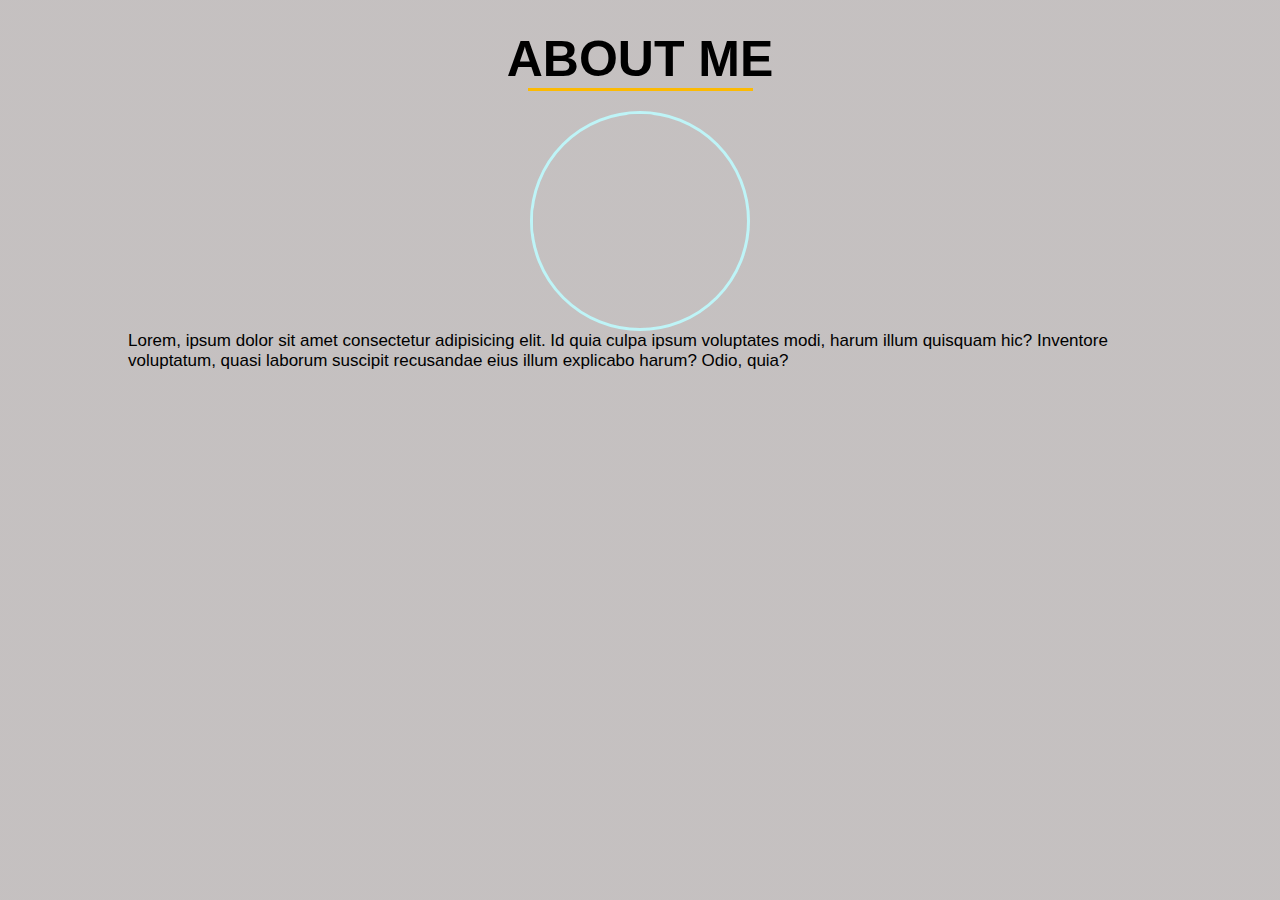
==== about/about.html @ 768d25a9 "13th niv" ====
<!DOCTYPE html>
<html lang="en">
<head>
    <meta charset="UTF-8">
    <meta name="viewport" content="width=device-width, initial-scale=1.0">
    <title>About</title>
    <link rel="stylesheet" href="about.css">
</head>
<body>
    <div class="section">
    <div class="hero">
        <article>
            <h2><center><b>About Me</b></center></h2>
            <img src="images/mypic.jpg">
            <content>
                Lorem, ipsum dolor sit amet consectetur adipisicing elit. Id quia culpa ipsum voluptates modi, harum illum quisquam hic? Inventore voluptatum, quasi laborum suscipit recusandae eius illum explicabo harum? Odio, quia?
            </content>
        </article>
    </div>
</body>
</html>
---- about/about.css ----
*{
    margin:0px;
    padding:0px;
    box-sizing: border-box;
    font-family: sans-serif;
}
body{
    min-height:100vh ;
    background-color: linear-gradient(rgba(0,0,0,0.70));
    background-image: linear-gradient(rgba(172, 166, 166, 0.7)),url(mypic.jpg);
    background-position: center;
    background-repeat: cover;
}
.hero{
    width: 80%;
    margin: auto;
    padding:30px 0px;

}
article h2{
    font-size: 50px;
    font-weight: 600;
    text-transform: uppercase;
    color:black;
}
article h2::after{
    content: "";
    height: 3px;
    width:225px;
    background-color: #fcba03;
    display: block;
    margin: auto;
}
img{
    margin: auto;
    display: block;
    margin-top: 20px;
    height:220px;
    width:220px;
    border-radius:50%;
    border:3px solid #bef4f7;
}
content{
    font-size: 17px;
    
}
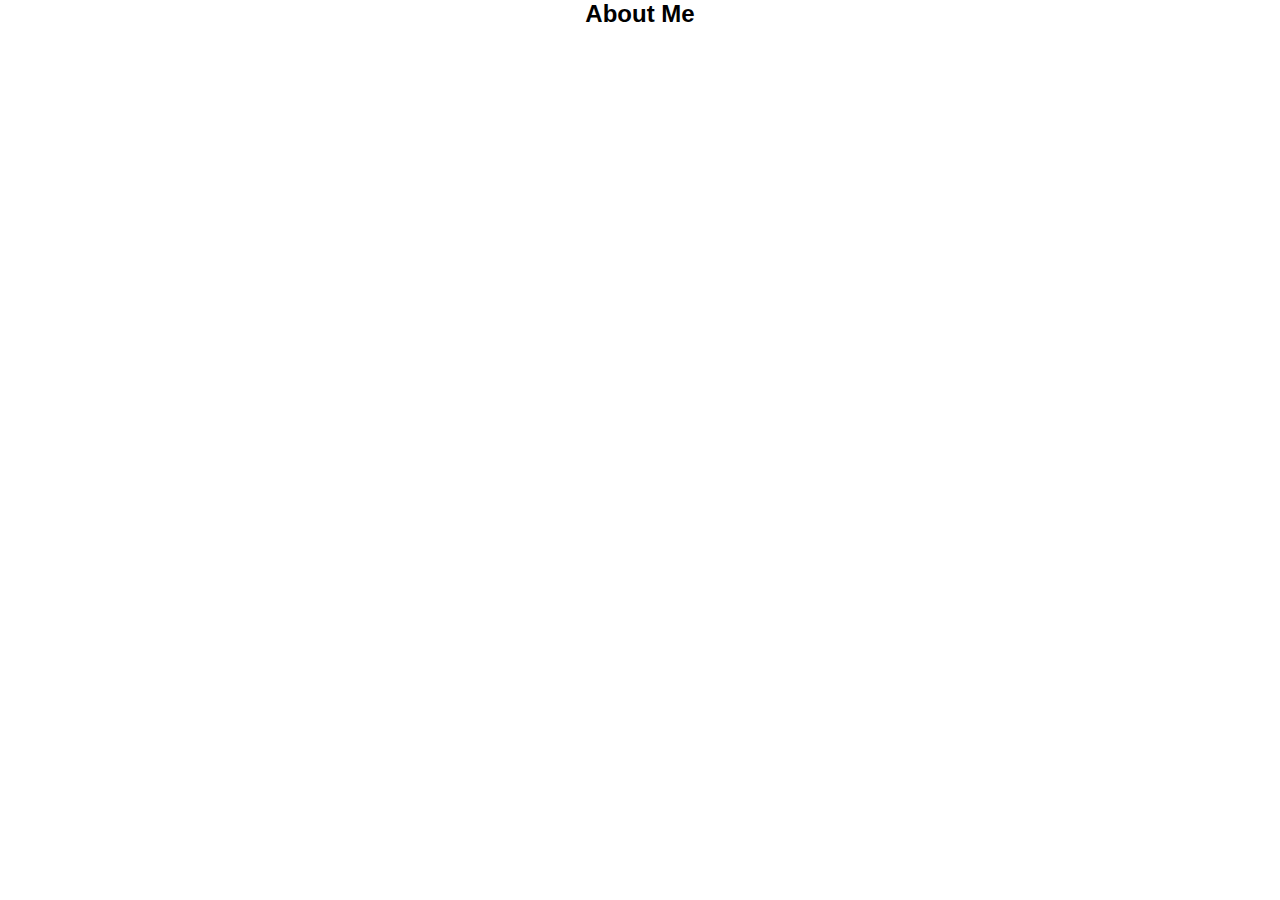
==== commit 93112d06: "third commit" ====
--- a/about/about.html
+++ b/about/about.html
@@ -11,10 +11,9 @@
     <div class="hero">
         <article>
             <h2><center><b>About Me</b></center></h2>
-            <img src="images/mypic.jpg">
-            <content>
-                Lorem, ipsum dolor sit amet consectetur adipisicing elit. Id quia culpa ipsum voluptates modi, harum illum quisquam hic? Inventore voluptatum, quasi laborum suscipit recusandae eius illum explicabo harum? Odio, quia?
-            </content>
+            
+  
+
         </article>
     </div>
 </body>
--- a/about/about.css
+++ b/about/about.css
@@ -4,43 +4,44 @@
     box-sizing: border-box;
     font-family: sans-serif;
 }
-body{
-    min-height:100vh ;
-    background-color: linear-gradient(rgba(0,0,0,0.70));
-    background-image: linear-gradient(rgba(172, 166, 166, 0.7)),url(mypic.jpg);
-    background-position: center;
-    background-repeat: cover;
+.bannerBgImage{
+    height: 100vh;
+    background: url("images/bannerBgImage.jpg");
+    background-size: cover;
+    position: relative;
 }
-.hero{
-    width: 80%;
-    margin: auto;
-    padding:30px 0px;
 
+.bannerText{
+    text-align: right;
+    position: absolute;
+    top: 50%;
+    left: 50%;
+    transform: translate(-50%, -50%);
+    color: white;
 }
-article h2{
-    font-size: 50px;
-    font-weight: 600;
-    text-transform: uppercase;
-    color:black;
+.bannerTitle{
+    font-size: 4rem;
 }
-article h2::after{
-    content: "";
-    height: 3px;
-    width:225px;
-    background-color: #fcba03;
-    display: block;
-    margin: auto;
+.bannerDesc{
+    font-size: 2rem;
 }
-img{
-    margin: auto;
-    display: block;
-    margin-top: 20px;
-    height:220px;
-    width:220px;
-    border-radius:50%;
-    border:3px solid #bef4f7;
+.card{
+    cursor: pointer;
 }
-content{
-    font-size: 17px;
+
+.card:hover{
+    background-color: #d87093;
+    border: 2px solid #9acd32;
     
+}
+.BIcon{
+    width: 100%;
+    text-align: center;
+    font-size: 40px;
+}
+.img-fluid:hover{
+    border: 2px solid yellowgreen;
+}
+.card-img-top{
+    height:300px;
 }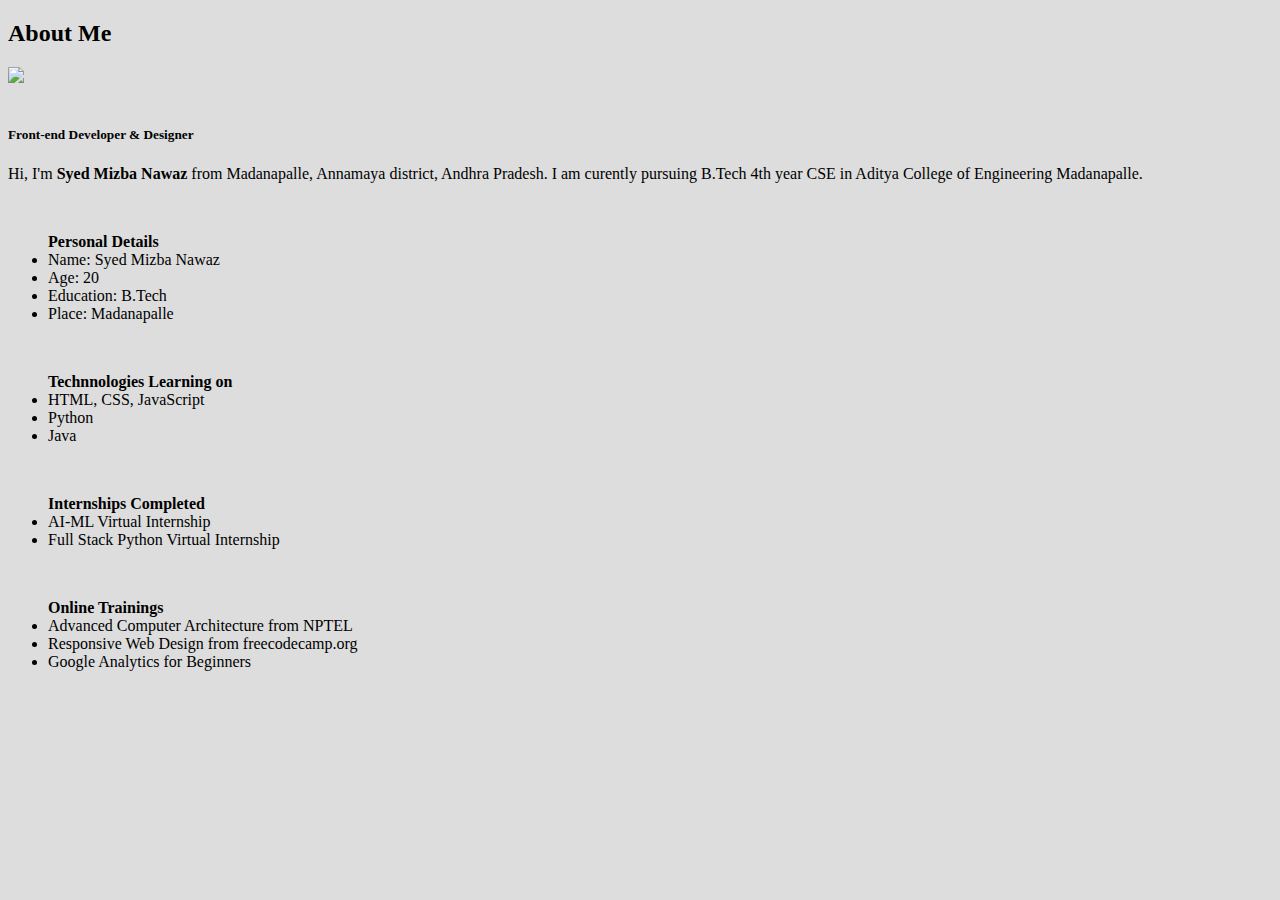
==== commit 5949b1e1: "Update about.html" ====
--- a/about/about.html
+++ b/about/about.html
@@ -1,20 +1,53 @@
 <!DOCTYPE html>
 <html lang="en">
 <head>
-    <meta charset="UTF-8">
-    <meta name="viewport" content="width=device-width, initial-scale=1.0">
-    <title>About</title>
-    <link rel="stylesheet" href="about.css">
+  <meta charset="UTF-8">
+  <meta name="viewport" content="width=device-width, initial-scale=1.0">
+  <meta http-equiv="X-UA-Compatible" content="ie=edge">
+ <title> About me </title>
 </head>
-<body>
-    <div class="section">
-    <div class="hero">
-        <article>
-            <h2><center><b>About Me</b></center></h2>
-            
-  
-
-        </article>
+<body style="background: #ddd;">
+  <section class="about-us">
+    <div class="about">
+        
+      <div class="text">
+        
+        <h2>About Me</h2>
+        <div class="circular--portrait"> <img src="images/photo1.jpeg" /> </div><br>
+        <h5>Front-end Developer & <span>Designer</span></h5>
+        <p>Hi, I'm <b>Syed Mizba Nawaz</b> from Madanapalle, Annamaya district, Andhra Pradesh. I am curently
+            pursuing B.Tech 4th year CSE in Aditya College of Engineering Madanapalle.
+        </p><br>
+        
+      
+        <ul>
+            <b>Personal Details</b>
+            <li>Name: Syed Mizba Nawaz</li>
+            <li>Age: 20</li>
+            <li>Education: B.Tech</li>
+            <li>Place: Madanapalle</li>
+          </ul><br>
+        
+        <ul>
+            <b>Technnologies Learning on</b><br>
+            <li>HTML, CSS, JavaScript</li>
+            <li>Python</li>
+            <li>Java</li>
+        </ul><br>
+        <ul>
+            <b>Internships Completed</b>
+            <li>AI-ML Virtual Internship</li>
+            <li>Full Stack Python Virtual Internship</li>
+        </ul><br>
+        <ul>
+            <b>Online Trainings</b>
+            <li>Advanced Computer Architecture from NPTEL</li>
+            <li>Responsive Web Design from freecodecamp.org</li>
+            <li>Google Analytics for Beginners </li>
+        </ul><br>
+        <br><br>
+      </div>
     </div>
+  </section>
 </body>
-</html>+</html>
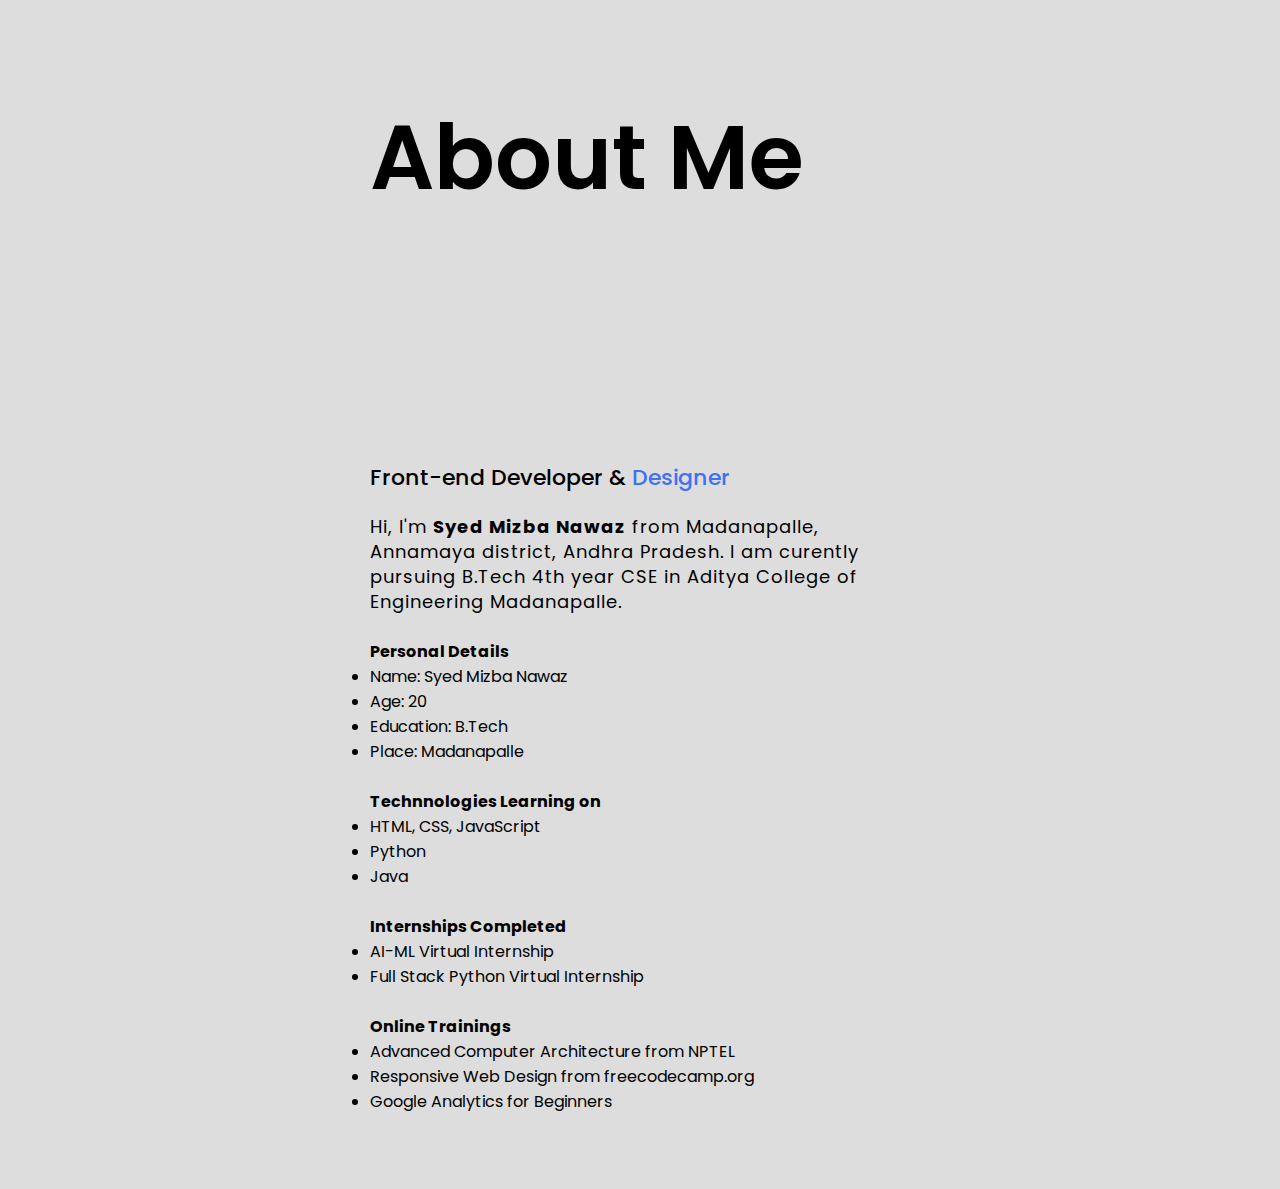
==== commit 9991aa02: "Update about.html" ====
--- a/about/about.html
+++ b/about/about.html
@@ -4,6 +4,7 @@
   <meta charset="UTF-8">
   <meta name="viewport" content="width=device-width, initial-scale=1.0">
   <meta http-equiv="X-UA-Compatible" content="ie=edge">
+   <link rel="stylesheet" href="about.css">
  <title> About me </title>
 </head>
 <body style="background: #ddd;">
--- a/about/about.css
+++ b/about/about.css
@@ -0,0 +1,54 @@
+@import url('https://fonts.googleapis.com/css2?family=Poppins:wght@200;300;400;500&display=swap');
+    .circular--portrait { 
+        position: relative; 
+        width: 200px; 
+        height: 200px; 
+        overflow: hidden; 
+        border-radius: 50%; 
+    } 
+    .circular--portrait img { 
+        width: 100%; 
+        height: auto; 
+    }
+
+*{
+  margin: 0;
+  padding: 0;
+  box-sizing: border-box;
+  font-family: 'Poppins', sans-serif;
+}
+.about-us{
+  height: 100vh;
+  width: 100%;
+  padding: 90px 0;
+  
+}
+.about{
+  width: 1130px;
+  max-width: 85%;
+  margin: 0 auto;
+  display: flex;
+  align-items: center;
+  justify-content: space-around;
+}
+.text{
+  width: 540px;
+}
+.text h2{
+  font-size: 90px;
+  font-weight: 600;
+  margin-bottom: 10px;
+}
+.text h5{
+  font-size: 22px;
+  font-weight: 500;
+  margin-bottom: 20px;
+}
+span{
+  color: #4070f4;
+}
+.text p{
+  font-size: 18px;
+  line-height: 25px;
+  letter-spacing: 1px;
+}
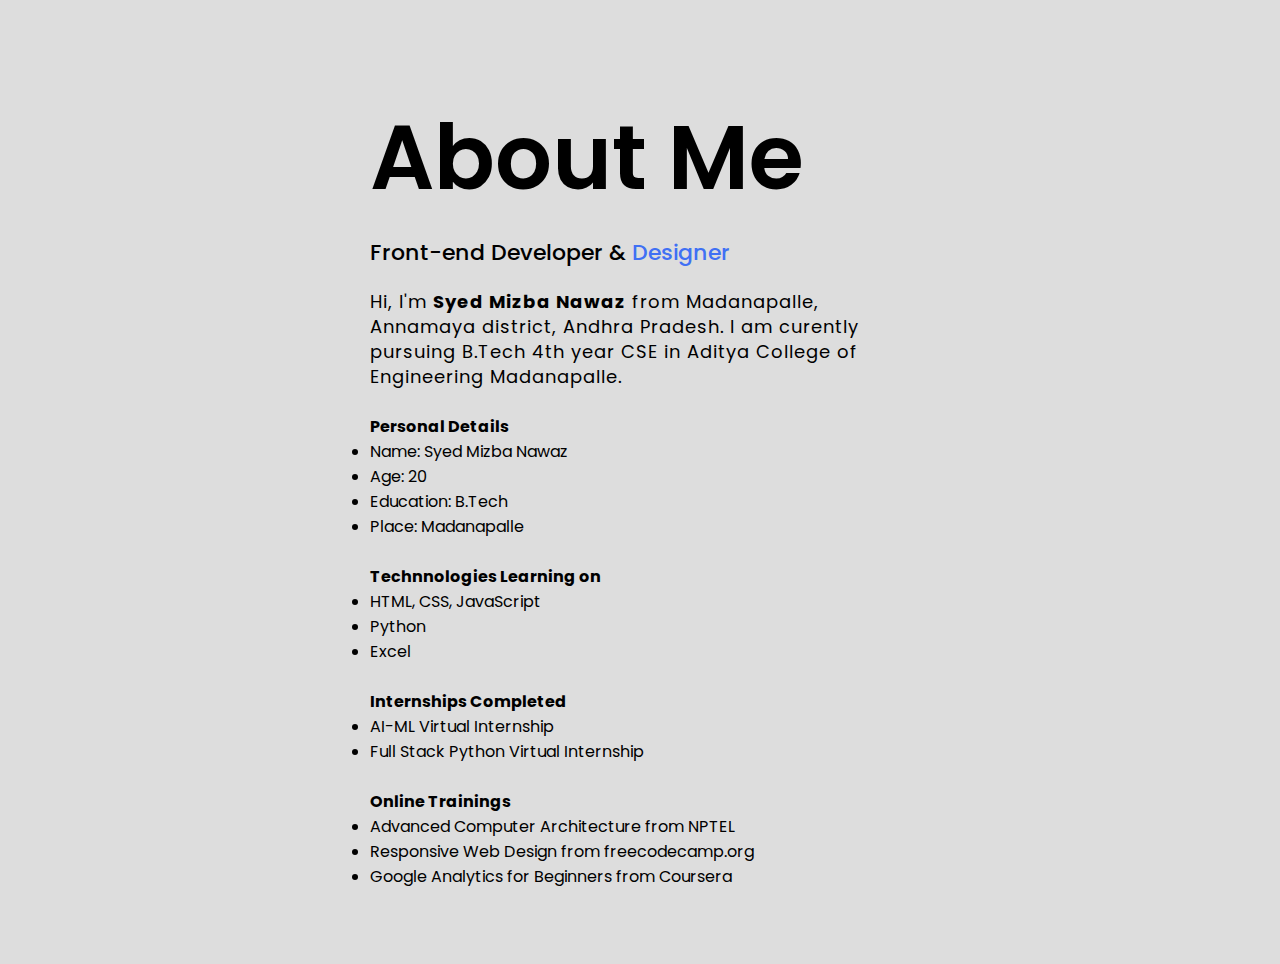
==== commit 0041263e: "commit7" ====
--- a/about/about.html
+++ b/about/about.html
@@ -12,9 +12,8 @@
     <div class="about">
         
       <div class="text">
-        
+      
         <h2>About Me</h2>
-        <div class="circular--portrait"> <img src="images/photo1.jpeg" /> </div><br>
         <h5>Front-end Developer & <span>Designer</span></h5>
         <p>Hi, I'm <b>Syed Mizba Nawaz</b> from Madanapalle, Annamaya district, Andhra Pradesh. I am curently
             pursuing B.Tech 4th year CSE in Aditya College of Engineering Madanapalle.
@@ -33,7 +32,7 @@
             <b>Technnologies Learning on</b><br>
             <li>HTML, CSS, JavaScript</li>
             <li>Python</li>
-            <li>Java</li>
+            <li>Excel</li>
         </ul><br>
         <ul>
             <b>Internships Completed</b>
@@ -44,7 +43,7 @@
             <b>Online Trainings</b>
             <li>Advanced Computer Architecture from NPTEL</li>
             <li>Responsive Web Design from freecodecamp.org</li>
-            <li>Google Analytics for Beginners </li>
+            <li>Google Analytics for Beginners from Coursera</li>
         </ul><br>
         <br><br>
       </div>
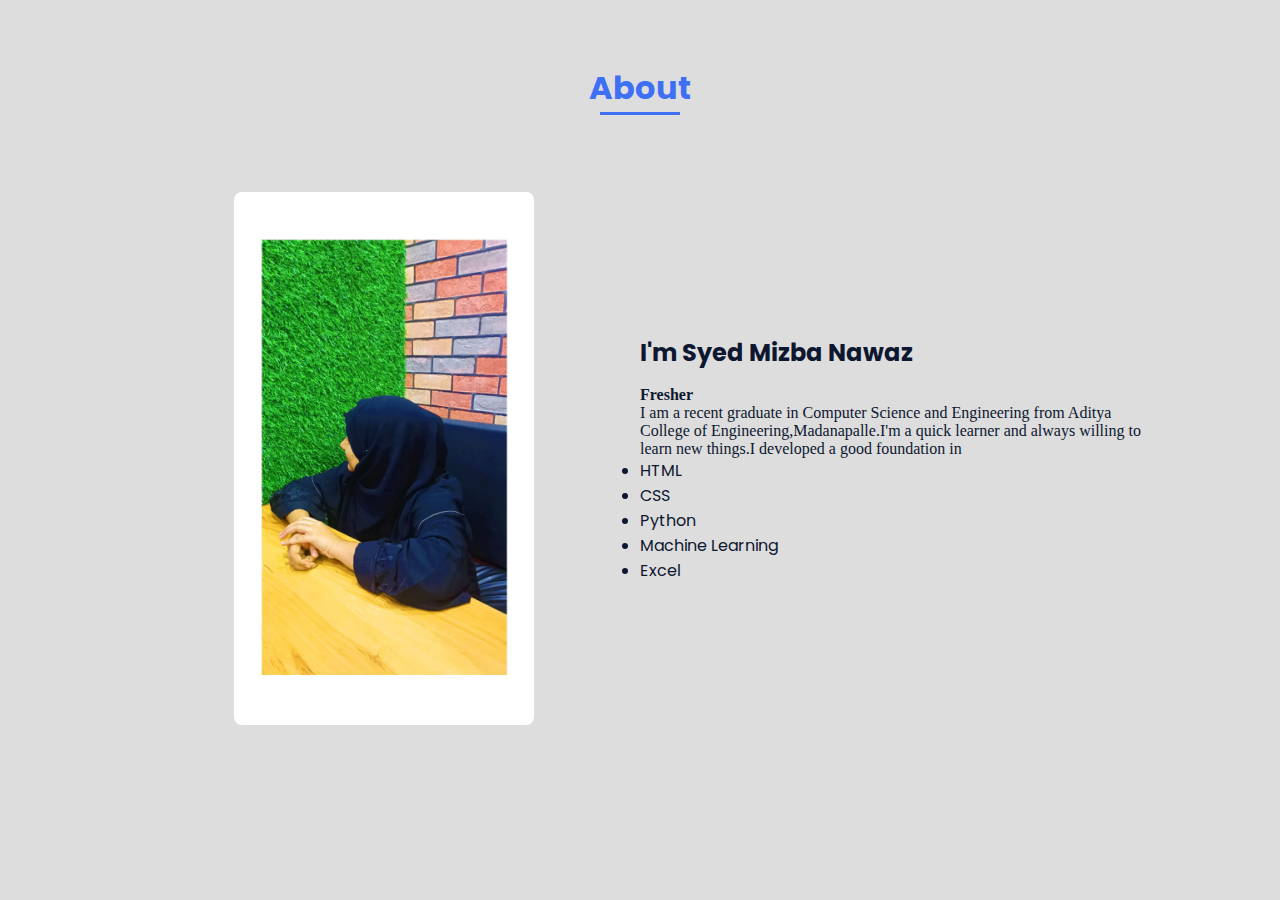
==== commit 4d2bcad7: "apr 21" ====
--- a/about/about.html
+++ b/about/about.html
@@ -5,49 +5,42 @@
   <meta name="viewport" content="width=device-width, initial-scale=1.0">
   <meta http-equiv="X-UA-Compatible" content="ie=edge">
    <link rel="stylesheet" href="about.css">
- <title> About me </title>
+   <link rel="stylesheet" href="https://cdnjs.cloudflare.com/ajax/libs/font-awesome/4.7.0/css/font-awesome.min.css">
 </head>
 <body style="background: #ddd;">
   <section class="about-us">
     <div class="about">
         
       <div class="text">
-      
-        <h2>About Me</h2>
-        <h5>Front-end Developer & <span>Designer</span></h5>
-        <p>Hi, I'm <b>Syed Mizba Nawaz</b> from Madanapalle, Annamaya district, Andhra Pradesh. I am curently
-            pursuing B.Tech 4th year CSE in Aditya College of Engineering Madanapalle.
-        </p><br>
+        <section class="about section " id="about">
+          <h2 class="section-title">About</h2>
+
+          <div class="about__container bd-grid">
+              <div class="about__img">
+                  <img src="Mizba-image.jpg" alt="">
+              </div>
+              
+              <div>
+                  <h2 class="about__subtitle">I'm Syed Mizba Nawaz</h2>
+                  <p class="about__text"><b>Fresher</b></br>
+                  I am a recent graduate in Computer Science and Engineering from Aditya College of Engineering,Madanapalle.I'm a quick learner and always willing to learn new things.I developed a good foundation in
+                    <l>
+                      <li>HTML</li>
+                      <li>CSS</li>
+                      <li>Python</li>
+                      <li>Machine Learning</li>
+                      <li>Excel</li>
+                    </ul>
+                    
+                  </p>         
+              </div>                                   
+          </div>
+      </section>
+        <br><br>
         
-      
-        <ul>
-            <b>Personal Details</b>
-            <li>Name: Syed Mizba Nawaz</li>
-            <li>Age: 20</li>
-            <li>Education: B.Tech</li>
-            <li>Place: Madanapalle</li>
-          </ul><br>
-        
-        <ul>
-            <b>Technnologies Learning on</b><br>
-            <li>HTML, CSS, JavaScript</li>
-            <li>Python</li>
-            <li>Excel</li>
-        </ul><br>
-        <ul>
-            <b>Internships Completed</b>
-            <li>AI-ML Virtual Internship</li>
-            <li>Full Stack Python Virtual Internship</li>
-        </ul><br>
-        <ul>
-            <b>Online Trainings</b>
-            <li>Advanced Computer Architecture from NPTEL</li>
-            <li>Responsive Web Design from freecodecamp.org</li>
-            <li>Google Analytics for Beginners from Coursera</li>
-        </ul><br>
-        <br><br>
       </div>
     </div>
+    
   </section>
 </body>
 </html>
--- a/about/about.css
+++ b/about/about.css
@@ -1,54 +1,486 @@
 @import url('https://fonts.googleapis.com/css2?family=Poppins:wght@200;300;400;500&display=swap');
-    .circular--portrait { 
-        position: relative; 
-        width: 200px; 
-        height: 200px; 
-        overflow: hidden; 
-        border-radius: 50%; 
-    } 
-    .circular--portrait img { 
-        width: 100%; 
-        height: auto; 
-    }
-
-*{
+/*===== GOOGLE FONTS =====*/
+@import url("https://fonts.googleapis.com/css2?family=Poppins:wght@400;600;700&display=swap");
+/*===== VARIABLES CSS =====*/
+:root {
+  --header-height: 3rem;
+  --font-semi: 600;
+  /*===== Colores =====*/
+  /*Purple 260 - Red 355 - Blue 224 - Pink 340*/
+  /* HSL color mode */
+  --hue-color: 224;
+  --first-color: hsl(var(--hue-color), 89%, 60%);
+  --second-color: hsl(var(--hue-color), 56%, 12%);
+  /*===== Fuente y tipografia =====*/
+  --body-font: "Poppins", sans-serif;
+  --big-font-size: 2rem;
+  --h2-font-size: 1.25rem;
+  --normal-font-size: .938rem;
+  --smaller-font-size: .75rem;
+  /*===== Margenes =====*/
+  --mb-2: 1rem;
+  --mb-4: 2rem;
+  --mb-5: 2.5rem;
+  --mb-6: 3rem;
+  /*===== z index =====*/
+  --z-back: -10;
+  --z-fixed: 100;
+}
+@media screen and (min-width: 968px) {
+  :root {
+    --big-font-size: 3.5rem;
+    --h2-font-size: 2rem;
+    --normal-font-size: 1rem;
+    --smaller-font-size: .875rem;
+  }
+}
+
+/*===== BASE =====*/
+*, ::before, ::after {
+  box-sizing: border-box;
+}
+
+html {
+  scroll-behavior: smooth;
+}
+
+body {
+  margin: var(--header-height) 0 0 0;
+  font-family: var(--body-font);
+  font-size: var(--normal-font-size);
+  color: var(--second-color);
+}
+
+h1, h2, p {
   margin: 0;
-  padding: 0;
-  box-sizing: border-box;
-  font-family: 'Poppins', sans-serif;
-}
-.about-us{
-  height: 100vh;
+}
+
+
+
+a {
+  text-decoration: none;
+}
+
+img {
+  max-width: 100%;
+  height: auto;
+  display: block;
+}
+
+/*===== CLASS CSS ===== */
+.section-title {
+  position: relative;
+  font-size: var(--h2-font-size);
+  color: var(--first-color);
+  
+  margin-bottom: var(--mb-4);
+  text-align: center;
+}
+.section-title::after {
+  position: absolute;
+  content: "";
+  width: 64px;
+  height: 0.18rem;
+  left: 0;
+  right: 0;
+  margin: auto;
+  top: 0;
+  background-color: var(--first-color);
+}
+
+.section {
+  padding-top: 3rem;
+  padding-bottom: 2rem;
+}
+
+/*===== LAYOUT =====*/
+.bd-grid {
+  max-width: 1024px;
+  display: grid;
+  margin-left: var(--mb-2);
+  margin-right: var(--mb-2);
+}
+
+.l-header {
   width: 100%;
-  padding: 90px 0;
-  
-}
-.about{
-  width: 1130px;
-  max-width: 85%;
-  margin: 0 auto;
+  position: fixed;
+  top: 0;
+  left: 0;
+  z-index: var(--z-fixed);
+  background-color: #fff;
+  box-shadow: 0 1px 4px rgba(146, 161, 176, 0.15);
+}
+
+/*===== NAV =====*/
+.nav {
+  height: var(--header-height);
+  display: flex;
+  justify-content: space-between;
+  align-items: center;
+  font-weight: var(--font-semi);
+}
+@media screen and (max-width: 767px) {
+  .nav__menu {
+    position: fixed;
+    top: var(--header-height);
+    right: -100%;
+    width: 80%;
+    height: 100%;
+    padding: 2rem;
+    background-color: var(--second-color);
+    transition: 0.5s;
+  }
+}
+.nav__item {
+  margin-bottom: var(--mb-4);
+}
+.nav__link {
+  position: relative;
+  color: #fff;
+}
+.nav__link:hover {
+  position: relative;
+}
+.nav__link:hover::after {
+  position: absolute;
+  content: "";
+  width: 100%;
+  height: 0.18rem;
+  left: 0;
+  top: 2rem;
+  background-color: var(--first-color);
+}
+.nav__logo {
+  color: var(--second-color);
+}
+.nav__toggle {
+  color: var(--second-color);
+  font-size: 1.5rem;
+  cursor: pointer;
+}
+
+/*Active menu*/
+.active-link::after {
+  position: absolute;
+  content: "";
+  width: 100%;
+  height: 0.18rem;
+  left: 0;
+  top: 2rem;
+  background-color: var(--first-color);
+}
+
+/*=== Show menu ===*/
+.show {
+  right: 0;
+}
+
+/*===== HOME =====*/
+.home {
+  position: relative;
+  row-gap: 5rem;
+  padding: 4rem 0 5rem;
+}
+.home__data {
+  align-self: center;
+}
+.home__title {
+  font-size: var(--big-font-size);
+  margin-bottom: var(--mb-5);
+}
+.home__title-color {
+  color: var(--first-color);
+}
+.home__social {
+  display: flex;
+  flex-direction: column;
+}
+.home__social-icon {
+  width: max-content;
+  margin-bottom: var(--mb-2);
+  font-size: 1.5rem;
+  color: var(--second-color);
+}
+.home__social-icon:hover {
+  color: var(--first-color);
+}
+.home__img {
+  position: absolute;
+  right: 0;
+  bottom: 0;
+  width: 260px;
+}
+.home__blob {
+  fill: var(--first-color);
+}
+.home__blob-img {
+  width: 360px;
+}
+
+/*BUTTONS*/
+.button {
+  display: inline-block;
+  background-color: var(--first-color);
+  color: #fff;
+  padding: 0.75rem 2.5rem;
+  font-weight: var(--font-semi);
+  border-radius: 0.5rem;
+  transition: 0.3s;
+}
+.button:hover {
+  box-shadow: 0px 10px 36px rgba(0, 0, 0, 0.15);
+}
+
+/* ===== ABOUT =====*/
+.about__container {
+  row-gap: 2rem;
+  text-align: center;
+}
+.about__subtitle {
+  margin-bottom: var(--mb-2);
+}
+.about__img {
+  justify-self: center;
+}
+.about__img img {
+  width: 200px;
+  border-radius: 0.5rem;
+}
+
+/* ===== SKILLS =====*/
+.skills__container {
+  row-gap: 2rem;
+  text-align: center;
+}
+.skills__subtitle {
+  margin-bottom: var(--mb-2);
+}
+.skills__text {
+  margin-bottom: var(--mb-4);
+}
+.skills__data {
+  display: flex;
+  justify-content: space-between;
+  align-items: center;
+  position: relative;
+  font-weight: var(--font-semi);
+  padding: 0.5rem 1rem;
+  margin-bottom: var(--mb-4);
+  border-radius: 0.5rem;
+  box-shadow: 0px 4px 25px rgba(14, 36, 49, 0.15);
+}
+.skills__icon {
+  font-size: 2rem;
+  margin-right: var(--mb-2);
+  color: var(--first-color);
+}
+.skills__names {
   display: flex;
   align-items: center;
-  justify-content: space-around;
-}
-.text{
-  width: 540px;
-}
-.text h2{
-  font-size: 90px;
-  font-weight: 600;
-  margin-bottom: 10px;
-}
-.text h5{
-  font-size: 22px;
-  font-weight: 500;
-  margin-bottom: 20px;
-}
-span{
-  color: #4070f4;
-}
-.text p{
-  font-size: 18px;
-  line-height: 25px;
-  letter-spacing: 1px;
-}
+}
+.skills__bar {
+  position: absolute;
+  left: 0;
+  bottom: 0;
+  background-color: var(--first-color);
+  height: 0.25rem;
+  border-radius: 0.5rem;
+  z-index: var(--z-back);
+}
+.skills__html {
+  width: 95%;
+}
+.skills__css {
+  width: 85%;
+}
+.skills__js {
+  width: 65%;
+}
+.skills__ux {
+  width: 85%;
+}
+.skills__img {
+  border-radius: 0.5rem;
+}
+
+/* ===== WORK =====*/
+.work__container {
+  row-gap: 2rem;
+}
+.work__img {
+  box-shadow: 0px 4px 25px rgba(14, 36, 49, 0.15);
+  border-radius: 0.5rem;
+  overflow: hidden;
+}
+.work__img img {
+  transition: 1s;
+}
+.work__img img:hover {
+  transform: scale(1.1);
+}
+
+/* ===== CONTACT =====*/
+.contact__input {
+  width: 100%;
+  font-size: var(--normal-font-size);
+  font-weight: var(--font-semi);
+  padding: 1rem;
+  border-radius: 0.5rem;
+  border: 1.5px solid var(--second-color);
+  outline: none;
+  margin-bottom: var(--mb-4);
+}
+.contact__button {
+  display: block;
+  border: none;
+  outline: none;
+  font-size: var(--normal-font-size);
+  cursor: pointer;
+  margin-left: auto;
+}
+
+/* ===== FOOTER =====*/
+.footer {
+  background-color: var(--second-color);
+  color: #fff;
+  text-align: center;
+  font-weight: var(--font-semi);
+  padding: 2rem 0;
+}
+.footer__title {
+  font-size: 2rem;
+  margin-bottom: var(--mb-4);
+}
+.footer__social {
+  margin-bottom: var(--mb-4);
+}
+.footer__icon {
+  font-size: 1.5rem;
+  color: #fff;
+  margin: 0 var(--mb-2);
+}
+.footer__copy {
+  font-size: var(--smaller-font-size);
+}
+
+/* ===== MEDIA QUERIES=====*/
+@media screen and (max-width: 320px) {
+  .home {
+    row-gap: 2rem;
+  }
+  .home__img {
+    width: 200px;
+  }
+}
+@media screen and (min-width: 576px) {
+  .home {
+    padding: 4rem 0 2rem;
+  }
+  .home__social {
+    padding-top: 0;
+    padding-bottom: 2.5rem;
+    flex-direction: row;
+    align-self: flex-end;
+  }
+  .home__social-icon {
+    margin-bottom: 0;
+    margin-right: var(--mb-4);
+  }
+  .home__img {
+    width: 300px;
+    bottom: 25%;
+  }
+  .about__container {
+    grid-template-columns: repeat(2, 1fr);
+    align-items: center;
+    text-align: initial;
+  }
+  .skills__container {
+    grid-template-columns: 0.7fr;
+    justify-content: center;
+    column-gap: 1rem;
+  }
+  .work__container {
+    grid-template-columns: repeat(2, 1fr);
+    column-gap: 2rem;
+    padding-top: 2rem;
+  }
+  .contact__form {
+    width: 360px;
+    padding-top: 2rem;
+  }
+  .contact__container {
+    justify-items: center;
+  }
+}
+@media screen and (min-width: 768px) {
+  body {
+    margin: 0;
+  }
+  .section {
+    padding-top: 4rem;
+    padding-bottom: 3rem;
+  }
+  .section-title {
+    margin-bottom: var(--mb-6);
+  }
+  .section-title::after {
+    width: 80px;
+    top: 3rem;
+  }
+  .nav {
+    height: calc(var(--header-height) + 1.5rem);
+  }
+  .nav__list {
+    display: flex;
+    padding-top: 0;
+  }
+  .nav__item {
+    margin-left: var(--mb-6);
+    margin-bottom: 0;
+  }
+  .nav__toggle {
+    display: none;
+  }
+  .nav__link {
+    color: var(--second-color);
+  }
+  .home {
+    padding: 8rem 0 2rem;
+  }
+  .home__img {
+    width: 400px;
+    bottom: 10%;
+  }
+  .about__container {
+    padding-top: 2rem;
+  }
+  .about__img img {
+    width: 300px;
+  }
+  .skills__container {
+    grid-template-columns: repeat(2, 1fr);
+    column-gap: 2rem;
+    align-items: center;
+    text-align: initial;
+  }
+  .work__container {
+    grid-template-columns: repeat(3, 1fr);
+    column-gap: 2rem;
+  }
+}
+@media screen and (min-width: 992px) {
+  .bd-grid {
+    margin-left: auto;
+    margin-right: auto;
+  }
+  .home {
+    padding: 10rem 0 2rem;
+  }
+  .home__img {
+    width: 450px;
+  }
+}
+.about__text,ul,p{
+  font-family: cursive;
+}